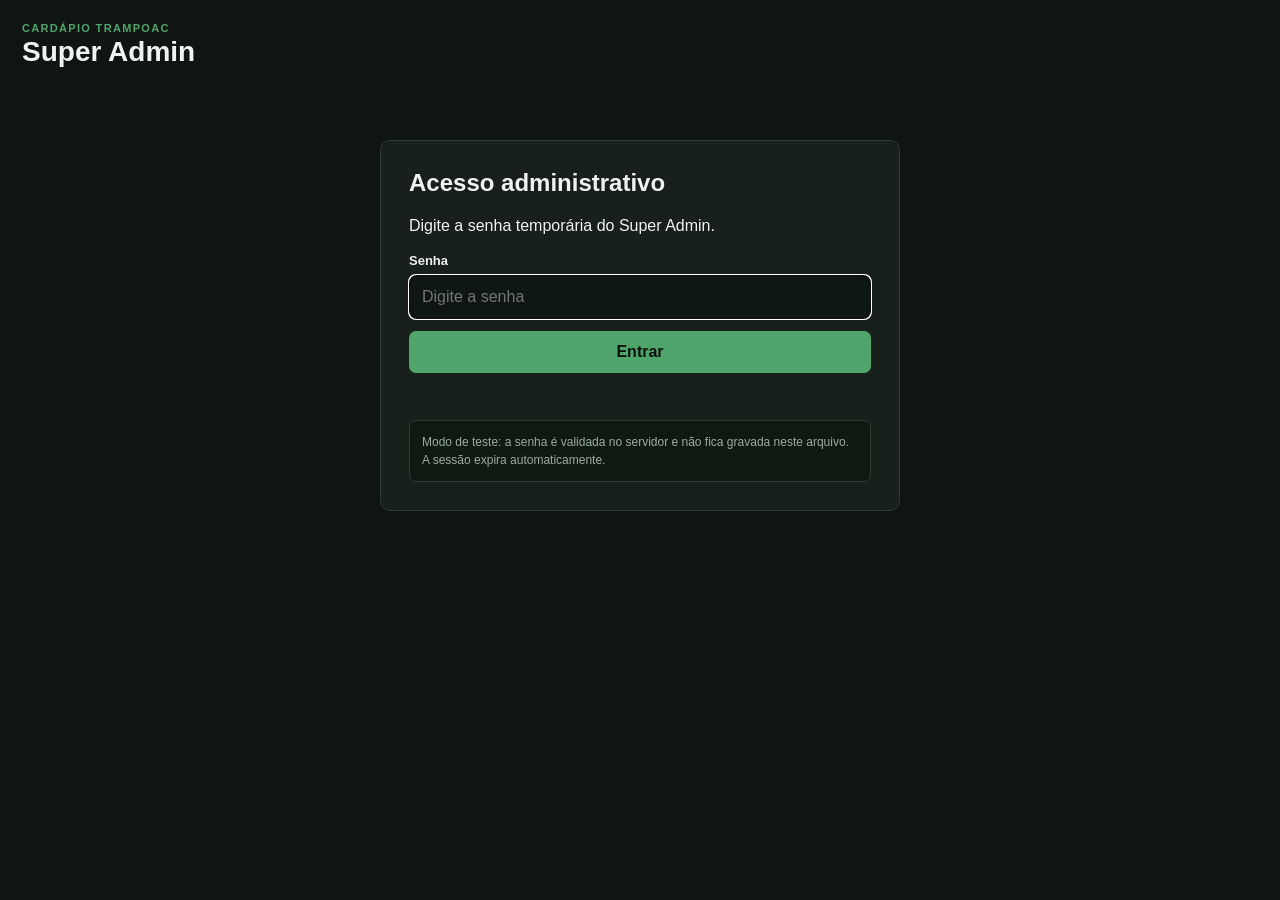
==== index.html @ 045f9733 "Add files via upload" ====
<!doctype html>
<html lang="pt-BR">
<head>
  <meta charset="utf-8">
  <meta name="viewport" content="width=device-width,initial-scale=1">
  <title>Super Admin — Cardápio TrampoAC</title>
  <link rel="icon" href="./favicon.ico">
  <link rel="stylesheet" href="./super-admin.css">
</head>
<body>
  <div class="app-shell">
    <header class="topbar">
      <div>
        <p class="eyebrow">CARDÁPIO TRAMPOAC</p>
        <h1>Super Admin</h1>
      </div>
      <div class="top-actions">
        <span id="adminIdentity" class="muted"></span>
        <button id="logoutBtn" class="ghost" hidden>Sair</button>
      </div>
    </header>

    <main>
      <section id="loginGate" class="panel login-panel">
        <h2>Acesso administrativo</h2>
        <p>Digite a senha temporária do Super Admin.</p>
        <label class="login-label" for="adminPassword">Senha</label>
        <input id="adminPassword" class="login-input" type="password" autocomplete="current-password" placeholder="Digite a senha">
        <button id="loginBtn" class="primary login-btn" type="button">Entrar</button>
        <p id="loginStatus" class="status"></p>
        <div class="notice">Modo de teste: a senha é validada no servidor e não fica gravada neste arquivo. A sessão expira automaticamente.</div>
      </section>

      <section id="deniedGate" class="panel login-panel" hidden>
        <h2>Sessão expirada</h2>
        <p>Sua sessão administrativa expirou ou ficou inválida.</p>
        <button id="backToLoginBtn" class="primary">Entrar novamente</button>
      </section>

      <section id="adminApp" hidden>
        <div class="metrics" id="metrics"></div>

        <nav class="tabs" aria-label="Áreas do painel">
          <button class="tab active" data-view="estabelecimentos">Estabelecimentos</button>
          <button class="tab" data-view="usuarios">Cadastros / usuários</button>
          <button class="tab" data-view="transferencias">Transferências</button>
          <button class="tab" data-view="sistema">Sistema</button>
        </nav>

        <section class="view active" id="view-estabelecimentos">
          <div class="section-head">
            <div><h2>Estabelecimentos</h2><p>Visualize ou abra o cardápio como cliente, ative/desative, transfira para outra conta ou exclua permanentemente.</p></div>
            <div class="search-row"><input id="storeSearch" placeholder="Buscar nome, slug ou e-mail"><button id="storeSearchBtn">Buscar</button></div>
          </div>
          <div id="storesTable" class="table-wrap"></div>
        </section>

        <section class="view" id="view-usuarios">
          <div class="section-head">
            <div><h2>Cadastros / usuários</h2><p>Contas que já entraram no sistema.</p></div>
            <div class="search-row"><input id="userSearch" placeholder="Buscar e-mail"><button id="userSearchBtn">Buscar</button></div>
          </div>
          <div id="usersTable" class="table-wrap"></div>
        </section>

        <section class="view" id="view-transferencias">
          <div class="section-head"><div><h2>Transferências</h2><p>Histórico e transferências que aguardam o novo e-mail entrar pela primeira vez.</p></div></div>
          <div id="transfersTable" class="table-wrap"></div>
        </section>

        <section class="view" id="view-sistema">
          <div class="section-head">
            <div><h2>Atualização global do sistema</h2><p>Força os dispositivos conectados a abandonar arquivos antigos e carregar a versão mais recente.</p></div>
            <button class="ghost" type="button" onclick="loadSystemStatus()">Atualizar status</button>
          </div>
          <div class="system-status-grid">
            <article class="system-status-card"><span>Versão atual</span><strong id="systemCacheVersion">—</strong></article>
            <article class="system-status-card"><span>Reset de emergência</span><strong id="systemEmergencyVersion">—</strong></article>
            <article class="system-status-card system-status-wide"><span>Última alteração</span><strong id="systemUpdatedAt">—</strong><small id="systemLastAction">—</small></article>
          </div>
          <div class="system-control-grid">
            <article class="system-control-card">
              <div><span class="system-kicker">USO NORMAL</span><h3>Forçar atualização global</h3><p>Todos os dispositivos que já possuem o controle global recebem a nova versão em tempo real e recarregam <code>app.js</code> e <code>style.css</code> com um novo identificador de cache.</p></div>
              <button class="primary system-main-action" type="button" id="forceUpdateBtn" onclick="forceGlobalUpdate()">⚡ Forçar atualização em todos</button>
            </article>
            <article class="system-control-card emergency">
              <div><span class="system-kicker danger-kicker">EMERGÊNCIA</span><h3>Reset completo de cache</h3><p>Além de gerar uma nova versão, manda os dispositivos limpar Cache Storage, remover Service Workers antigos e recarregar a aplicação.</p></div>
              <button class="danger system-main-action" type="button" id="emergencyResetBtn" onclick="emergencyGlobalReset()">Reset de emergência</button>
            </article>
          </div>
          <div class="notice system-note"><strong>Importante:</strong> navegadores que estiverem offline recebem a atualização assim que voltarem a abrir o site. Este recurso não apaga login, pedidos ou dados do cliente.</div>
          <div class="status" id="systemActionStatus"></div>
        </section>
      </section>
    </main>
  </div>

  <div id="transferModal" class="modal-backdrop" hidden>
    <div class="modal">
      <button id="closeTransferModal" class="modal-close" aria-label="Fechar">×</button>
      <p class="eyebrow">TRANSFERIR CARDÁPIO</p>
      <h2 id="transferTitle">Transferir estabelecimento</h2>
      <p class="muted">O proprietário atual perderá o acesso a este estabelecimento. Produtos, pedidos e configurações permanecem no mesmo cardápio.</p>
      <label>Novo e-mail</label>
      <input id="transferEmail" type="email" placeholder="cliente@gmail.com" autocomplete="email">
      <div class="notice">Se o e-mail já entrou no sistema, a troca é imediata. Caso ainda não tenha entrado, a transferência fica pendente e é concluída automaticamente no primeiro login dele.</div>
      <div class="modal-actions">
        <button id="confirmTransferBtn" class="danger">Confirmar transferência</button>
        <button id="cancelTransferBtn" class="ghost">Cancelar</button>
      </div>
      <p id="transferStatus" class="status"></p>
    </div>
  </div>


  <div id="menuModal" class="modal-backdrop" hidden>
    <div class="modal menu-modal">
      <button id="closeMenuModal" class="modal-close" aria-label="Fechar">×</button>
      <p class="eyebrow">VISÃO ADMINISTRATIVA DO CARDÁPIO</p>
      <h2 id="menuTitle">Cardápio</h2>
      <div id="menuMeta" class="menu-meta muted"></div>
      <div id="menuBody" class="menu-body"></div>
    </div>
  </div>



  <div id="userGodModal" class="modal-backdrop" hidden>
    <div class="modal god-modal">
      <button id="closeUserGodModal" class="modal-close" aria-label="Fechar">×</button>
      <p class="eyebrow">CONTROLE TOTAL DE USUÁRIO</p>
      <h2 id="userGodTitle">Ações GOD</h2>
      <p class="muted">ID: <span id="userGodId"></span></p>
      <label>E-mail de autenticação</label><input id="godUserEmail" type="email">
      <div class="inline-actions"><button id="saveUserEmailBtn" class="ghost">Alterar e-mail</button></div>
      <label>Nova senha direta</label><input id="godUserPassword" type="password" minlength="10" placeholder="Mínimo 10 caracteres">
      <div class="inline-actions"><button id="saveUserPasswordBtn" class="primary">Trocar senha</button><button id="toggleUserBlockBtn" class="ghost">Bloquear usuário</button></div>
      <div class="god-danger-zone"><strong>Zona de risco</strong><p>Excluir remove a conta do Supabase Auth. Estabelecimentos pertencentes ao usuário devem ser transferidos ou tratados pelo backend.</p><button id="deleteUserBtn" class="danger">Excluir usuário do Auth</button></div>
      <div class="modal-actions"><button id="cancelUserGodBtn" class="ghost">Fechar</button></div>
      <p id="userGodStatus" class="status"></p>
    </div>
  </div>

  <div id="storeGodModal" class="modal-backdrop" hidden>
    <div class="modal god-modal">
      <button id="closeStoreGodModal" class="modal-close" aria-label="Fechar">×</button>
      <p class="eyebrow">EDITAR ESTABELECIMENTO</p><h2 id="storeGodTitle">Editar estabelecimento</h2>
      <div class="god-form-grid">
        <div><label>Nome</label><input id="godStoreName"></div><div><label>Slug</label><input id="godStoreSlug"></div>
        <div><label>Telefone</label><input id="godStorePhone"></div><div><label>WhatsApp</label><input id="godStoreWhatsapp"></div>
        <div><label>Instagram</label><input id="godStoreInstagram"></div><div><label>E-mail de contato</label><input id="godStoreEmail" type="email"></div>
        <div class="full"><label>Endereço</label><input id="godStoreAddress"></div><div class="full"><label>Proprietário atual</label><input id="godStoreOwner" readonly></div>
      </div>
      <div class="modal-actions"><button id="saveStoreGodBtn" class="primary">Salvar alterações</button><button id="cancelStoreGodBtn" class="ghost">Cancelar</button></div><p id="storeGodStatus" class="status"></p>
    </div>
  </div>

  <div id="toast" class="toast" aria-live="polite"></div>
  <script src="./super-admin.js"></script>
</body>
</html>
---- super-admin.css ----
:root{--bg:#0f1512;--panel:#17201b;--panel2:#1c2821;--line:#2f3b34;--text:#eef4f0;--muted:#9aac9f;--green:#4fa56b;--red:#e06b65;--amber:#e0a94f;--blue:#6d9ee8}
*{box-sizing:border-box}body{margin:0;background:var(--bg);color:var(--text);font-family:Arial,Helvetica,sans-serif}.app-shell{max-width:1400px;margin:0 auto;padding:22px}.topbar{display:flex;justify-content:space-between;align-items:center;gap:20px;margin-bottom:20px}.topbar h1{margin:2px 0;font-size:28px}.eyebrow{margin:0;color:var(--green);font-size:11px;font-weight:800;letter-spacing:.12em}.muted{color:var(--muted)}button,input{font:inherit}.top-actions{display:flex;align-items:center;gap:10px}.panel,.view{background:var(--panel);border:1px solid var(--line);border-radius:10px}.login-panel{max-width:520px;padding:28px;margin:70px auto}.login-panel h2{margin-top:0}.primary,.danger,.ghost,.tab,.search-row button,.small-btn{border:0;border-radius:7px;padding:10px 14px;cursor:pointer;font-weight:700}.primary{background:var(--green);color:#061109}.danger{background:var(--red);color:#190504}.ghost{background:#27342d;color:var(--text);border:1px solid var(--line)}button:disabled{opacity:.5;cursor:not-allowed}.metrics{display:grid;grid-template-columns:repeat(6,minmax(120px,1fr));gap:12px;margin-bottom:18px}.metric{background:var(--panel);border:1px solid var(--line);border-radius:9px;padding:16px}.metric span{display:block;color:var(--muted);font-size:12px;margin-bottom:7px}.metric strong{font-size:25px}.tabs{display:flex;gap:8px;margin-bottom:14px;flex-wrap:wrap}.tab{background:#1b261f;color:var(--muted);border:1px solid var(--line)}.tab.active{background:var(--green);color:#08130b}.view{display:none;padding:18px}.view.active{display:block}.section-head{display:flex;justify-content:space-between;align-items:end;gap:18px;margin-bottom:16px}.section-head h2{margin:0 0 5px}.section-head p{margin:0;color:var(--muted)}.search-row{display:flex;gap:8px}.search-row input,.modal input{background:#0f1712;color:var(--text);border:1px solid var(--line);border-radius:7px;padding:10px 12px;min-width:260px}.search-row button{background:#2a3930;color:var(--text)}.table-wrap{overflow:auto;border:1px solid var(--line);border-radius:8px}table{width:100%;border-collapse:collapse;min-width:900px}th,td{text-align:left;padding:11px 12px;border-bottom:1px solid var(--line);font-size:13px;vertical-align:middle}th{background:#111914;color:#aebdb3;position:sticky;top:0}tr:hover td{background:#19251e}.badge{display:inline-flex;align-items:center;border-radius:999px;padding:4px 8px;font-size:11px;font-weight:800}.badge.on{background:#173d23;color:#8ce4a2}.badge.off{background:#44201f;color:#f5a19b}.badge.pending{background:#4a3715;color:#ffd277}.badge.done{background:#173d23;color:#8ce4a2}.badge.cancel{background:#333;color:#bbb}.actions{display:flex;gap:7px;white-space:nowrap}.small-btn{padding:7px 9px;font-size:12px;background:#2b3930;color:var(--text);border:1px solid var(--line)}.small-btn.warn{background:#4a3715;color:#ffd277}.small-btn.danger-lite{background:#40211f;color:#f0a29e}.empty,.loading{padding:28px;text-align:center;color:var(--muted)}.modal-backdrop{position:fixed;inset:0;background:#000a;display:flex;align-items:center;justify-content:center;padding:18px;z-index:30}.modal-backdrop[hidden]{display:none}.modal{width:min(560px,100%);background:var(--panel);border:1px solid var(--line);border-radius:12px;padding:24px;position:relative;box-shadow:0 20px 70px #0008}.modal h2{margin-top:6px}.modal label{display:block;font-size:13px;font-weight:800;margin:18px 0 7px}.modal input{width:100%;min-width:0}.modal-close{position:absolute;right:12px;top:10px;border:0;background:none;color:var(--muted);font-size:24px;cursor:pointer}.notice{margin-top:12px;padding:12px;background:#101812;border:1px solid var(--line);border-radius:7px;color:var(--muted);font-size:12px;line-height:1.5}.modal-actions{display:flex;gap:8px;margin-top:18px}.status{min-height:18px;color:var(--amber);font-size:13px}.toast{position:fixed;right:20px;bottom:20px;max-width:420px;background:#203127;color:var(--text);border:1px solid #405747;padding:12px 15px;border-radius:8px;opacity:0;transform:translateY(12px);pointer-events:none;transition:.2s}.toast.show{opacity:1;transform:translateY(0)}@media(max-width:950px){.metrics{grid-template-columns:repeat(3,1fr)}.section-head{align-items:stretch;flex-direction:column}.search-row input{min-width:0;flex:1}.search-row{width:100%}}@media(max-width:600px){.app-shell{padding:14px}.metrics{grid-template-columns:repeat(2,1fr)}.topbar{align-items:flex-start;flex-direction:column}.modal-actions{flex-direction:column}}
.login-label{display:block;font-size:13px;font-weight:800;margin:18px 0 7px}.login-input{width:100%;background:#0f1712;color:var(--text);border:1px solid var(--line);border-radius:7px;padding:12px;margin-bottom:12px}.login-btn{width:100%;padding:12px}.login-panel .notice{margin-top:16px}

.small-btn.view{background:#183047;color:#a9d1ff;border-color:#31506d}.small-btn.delete{background:#5a1c1c;color:#ffc1bd;border-color:#74302c}.menu-modal{width:min(1050px,100%);max-height:90vh;overflow:auto}.menu-meta{display:flex;gap:8px;align-items:center;flex-wrap:wrap;margin:0 0 16px}.menu-body{min-height:90px}.menu-grid{display:grid;grid-template-columns:repeat(2,minmax(0,1fr));gap:12px}.admin-product-card{display:grid;grid-template-columns:120px 1fr;background:#111914;border:1px solid var(--line);border-radius:9px;overflow:hidden}.admin-product-card.inactive-product{opacity:.68}.admin-product-img{width:120px;height:100%;min-height:145px;object-fit:cover;background:#0d120f}.admin-product-img.ph{display:flex;align-items:center;justify-content:center;color:var(--muted);font-size:11px}.admin-product-content{padding:13px}.admin-product-content h3{margin:7px 0 5px;font-size:17px}.admin-product-content p{margin:0 0 9px;color:var(--muted);font-size:12px;line-height:1.4}.product-top{display:flex;justify-content:space-between;gap:8px;align-items:center}.product-cat{font-size:10px;text-transform:uppercase;letter-spacing:.08em;color:#86c69a;font-weight:800}.variant-list{display:grid;gap:5px;margin-top:9px}.variant-row{display:flex;justify-content:space-between;gap:12px;padding:7px 8px;background:#17201b;border:1px solid #26342c;border-radius:6px;font-size:12px}.variant-row span{display:flex;flex-direction:column;gap:2px}.variant-row small{color:var(--muted);font-size:10px}.variant-row strong{white-space:nowrap;color:#b9ecc7}@media(max-width:760px){.menu-grid{grid-template-columns:1fr}.admin-product-card{grid-template-columns:90px 1fr}.admin-product-img{width:90px}}


.small-btn.open-menu{background:#173d23;color:#9bf2b2;border-color:#2f6b40}
.small-btn.open-menu:hover{background:#1e4b2c}
.menu-open-link{margin-left:auto;display:inline-flex;align-items:center;padding:7px 10px;border-radius:7px;background:#173d23;color:#9bf2b2;border:1px solid #2f6b40;text-decoration:none;font-size:12px;font-weight:800}
.menu-open-link:hover{background:#1e4b2c}
@media(max-width:760px){.actions{flex-wrap:wrap}.menu-open-link{margin-left:0;width:100%;justify-content:center}}

.system-status-grid{display:grid;grid-template-columns:180px 200px minmax(280px,1fr);gap:12px;margin-bottom:16px}.system-status-card{background:#111914;border:1px solid var(--line);border-radius:9px;padding:16px}.system-status-card span{display:block;color:var(--muted);font-size:12px;margin-bottom:8px}.system-status-card strong{display:block;font-size:24px}.system-status-card small{display:block;color:var(--muted);margin-top:6px;line-height:1.4}.system-control-grid{display:grid;grid-template-columns:1fr 1fr;gap:14px}.system-control-card{display:flex;flex-direction:column;justify-content:space-between;gap:22px;min-height:250px;padding:22px;border:1px solid var(--line);border-radius:10px;background:#111914}.system-control-card.emergency{border-color:#5c302c;background:#191110}.system-control-card h3{margin:4px 0 8px;font-size:20px}.system-control-card p{margin:0;color:var(--muted);line-height:1.6;font-size:13px}.system-control-card code{color:#cfe7d6}.system-kicker{font-size:10px;font-weight:900;letter-spacing:.13em;color:var(--green)}.danger-kicker{color:#f09a92}.system-main-action{width:100%;padding:13px 16px}.system-note{margin-top:16px}.system-note strong{color:var(--text)}@media(max-width:800px){.system-status-grid,.system-control-grid{grid-template-columns:1fr}.system-status-wide{grid-column:auto}}


/* SuperAdmin GOD */
.god-modal{width:min(700px,100%)}
.inline-actions{display:flex;gap:8px;margin-top:9px;flex-wrap:wrap}
.god-danger-zone{margin-top:20px;padding:14px;border:1px solid #74302c;border-radius:8px;background:#251313}
.god-danger-zone strong{color:#ffc1bd}.god-danger-zone p{color:#d8a7a4;font-size:12px;line-height:1.5}
.god-form-grid{display:grid;grid-template-columns:1fr 1fr;gap:10px}.god-form-grid .full{grid-column:1/-1}.god-form-grid label{margin-top:10px}.god-form-grid input{width:100%;min-width:0}
.product-god-actions{display:flex;gap:7px;flex-wrap:wrap;margin-top:12px;padding-top:10px;border-top:1px solid var(--line)}
@media(max-width:650px){.god-form-grid{grid-template-columns:1fr}.god-form-grid .full{grid-column:auto}}
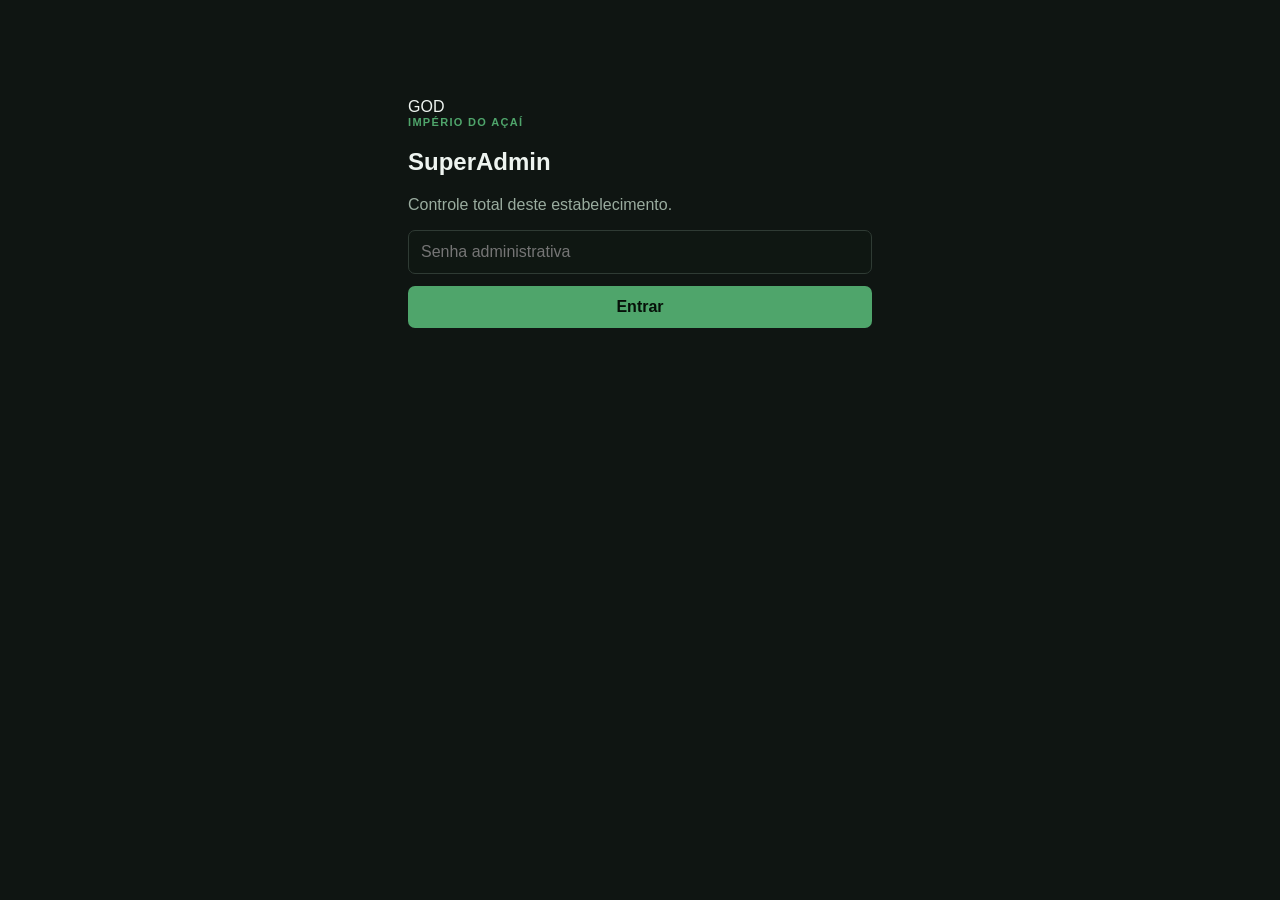
==== commit 213caa15: "Transforma painel em SuperAdmin exclusivo do Império" ====
--- a/index.html
+++ b/index.html
@@ -1,161 +1,108 @@
 <!doctype html>
 <html lang="pt-BR">
 <head>
-  <meta charset="utf-8">
-  <meta name="viewport" content="width=device-width,initial-scale=1">
-  <title>Super Admin — Cardápio TrampoAC</title>
-  <link rel="icon" href="./favicon.ico">
-  <link rel="stylesheet" href="./super-admin.css">
+<meta charset="utf-8"><meta name="viewport" content="width=device-width,initial-scale=1">
+<meta name="robots" content="noindex,nofollow,noarchive"><meta name="theme-color" content="#090b10">
+<title>SuperAdmin GOD — Império do Açaí</title>
+<link rel="icon" href="./favicon.ico"><link rel="stylesheet" href="./super-admin.css?v=2">
 </head>
 <body>
-  <div class="app-shell">
-    <header class="topbar">
-      <div>
-        <p class="eyebrow">CARDÁPIO TRAMPOAC</p>
-        <h1>Super Admin</h1>
+<section id="loginGate" class="login-gate">
+  <div class="login-panel">
+    <div class="god-mark">GOD</div>
+    <p class="eyebrow">IMPÉRIO DO AÇAÍ</p><h1>SuperAdmin</h1>
+    <p class="muted">Controle total deste estabelecimento.</p>
+    <input id="adminPassword" class="login-input" type="password" autocomplete="current-password" placeholder="Senha administrativa">
+    <button id="loginBtn" class="primary login-btn">Entrar</button>
+    <p id="loginStatus" class="status"></p>
+  </div>
+</section>
+
+<section id="adminApp" hidden>
+<header class="topbar">
+  <div><p class="eyebrow">SUPERADMIN GOD</p><h1>Império do Açaí</h1></div>
+  <div class="top-actions"><span id="storeBadge" class="badge">—</span><button id="logoutBtn" class="ghost">Sair</button></div>
+</header>
+<div class="shell">
+  <aside class="sidebar">
+    <button class="tab active" data-view="dashboard">Visão geral</button>
+    <button class="tab" data-view="store">Estabelecimento</button>
+    <button class="tab" data-view="products">Produtos</button>
+    <button class="tab" data-view="orders">Pedidos</button>
+    <button class="tab" data-view="team">Equipe</button>
+    <button class="tab" data-view="owner">Proprietário</button>
+    <button class="tab danger-tab" data-view="danger">Zona GOD</button>
+  </aside>
+  <main class="main">
+    <section id="view-dashboard" class="view active">
+      <div class="section-head"><div><p class="eyebrow">CONTROLE TOTAL</p><h2>Visão geral</h2></div><button id="refreshBtn" class="ghost">Atualizar</button></div>
+      <div class="metrics">
+        <div class="metric"><span>Produtos</span><strong id="mProducts">—</strong></div>
+        <div class="metric"><span>Pedidos</span><strong id="mOrders">—</strong></div>
+        <div class="metric"><span>Equipe</span><strong id="mTeam">—</strong></div>
+        <div class="metric"><span>Faturamento</span><strong id="mRevenue">—</strong></div>
       </div>
-      <div class="top-actions">
-        <span id="adminIdentity" class="muted"></span>
-        <button id="logoutBtn" class="ghost" hidden>Sair</button>
+      <div class="panel"><h3>Resumo da loja</h3><div id="storeSummary" class="summary-grid"></div></div>
+    </section>
+
+    <section id="view-store" class="view">
+      <div class="section-head"><div><p class="eyebrow">CONFIGURAÇÃO</p><h2>Estabelecimento</h2></div></div>
+      <div class="panel form-grid">
+        <label>Nome<input id="storeNome"></label><label>Slug<input id="storeSlug"></label>
+        <label>Telefone<input id="storeTelefone"></label><label>WhatsApp<input id="storeWhatsapp"></label>
+        <label>Instagram<input id="storeInstagram"></label><label>E-mail de contato<input id="storeEmail"></label>
+        <label class="full">Endereço<input id="storeEndereco"></label><label>Fuso<input id="storeFuso"></label>
+        <label>Status<select id="storeAtivo"><option value="true">Ativo</option><option value="false">Desativado</option></select></label>
+        <div class="full actions"><button id="saveStoreBtn" class="primary">Salvar alterações</button></div>
       </div>
-    </header>
+    </section>
 
-    <main>
-      <section id="loginGate" class="panel login-panel">
-        <h2>Acesso administrativo</h2>
-        <p>Digite a senha temporária do Super Admin.</p>
-        <label class="login-label" for="adminPassword">Senha</label>
-        <input id="adminPassword" class="login-input" type="password" autocomplete="current-password" placeholder="Digite a senha">
-        <button id="loginBtn" class="primary login-btn" type="button">Entrar</button>
-        <p id="loginStatus" class="status"></p>
-        <div class="notice">Modo de teste: a senha é validada no servidor e não fica gravada neste arquivo. A sessão expira automaticamente.</div>
-      </section>
+    <section id="view-products" class="view">
+      <div class="section-head"><div><p class="eyebrow">CARDÁPIO</p><h2>Produtos</h2></div><input id="productSearch" class="search" placeholder="Buscar produto"></div>
+      <div id="productsList" class="cards"></div>
+    </section>
 
-      <section id="deniedGate" class="panel login-panel" hidden>
-        <h2>Sessão expirada</h2>
-        <p>Sua sessão administrativa expirou ou ficou inválida.</p>
-        <button id="backToLoginBtn" class="primary">Entrar novamente</button>
-      </section>
+    <section id="view-orders" class="view">
+      <div class="section-head"><div><p class="eyebrow">OPERAÇÃO</p><h2>Pedidos</h2></div><button id="reloadOrdersBtn" class="ghost">Recarregar</button></div>
+      <div id="ordersList" class="table-wrap"></div>
+    </section>
 
-      <section id="adminApp" hidden>
-        <div class="metrics" id="metrics"></div>
+    <section id="view-team" class="view">
+      <div class="section-head"><div><p class="eyebrow">ACESSOS</p><h2>Equipe</h2></div></div>
+      <div id="teamList" class="cards"></div>
+    </section>
 
-        <nav class="tabs" aria-label="Áreas do painel">
-          <button class="tab active" data-view="estabelecimentos">Estabelecimentos</button>
-          <button class="tab" data-view="usuarios">Cadastros / usuários</button>
-          <button class="tab" data-view="transferencias">Transferências</button>
-          <button class="tab" data-view="sistema">Sistema</button>
-        </nav>
+    <section id="view-owner" class="view">
+      <div class="section-head"><div><p class="eyebrow">SUPABASE AUTH</p><h2>Proprietário</h2></div></div>
+      <div id="ownerInfo" class="panel"></div>
+      <div class="panel form-grid">
+        <label class="full">Novo e-mail<input id="ownerEmail" type="email"></label>
+        <label class="full">Nova senha<input id="ownerPassword" type="password" placeholder="mínimo 10 caracteres"></label>
+        <div class="full actions wrap">
+          <button id="ownerEmailBtn" class="primary">Alterar e-mail</button>
+          <button id="ownerPasswordBtn" class="primary">Trocar senha</button>
+          <button id="ownerRecoveryBtn" class="ghost">Enviar redefinição</button>
+          <button id="ownerBanBtn" class="danger">Bloquear</button>
+          <button id="ownerUnbanBtn" class="success">Desbloquear</button>
+        </div>
+      </div>
+    </section>
 
-        <section class="view active" id="view-estabelecimentos">
-          <div class="section-head">
-            <div><h2>Estabelecimentos</h2><p>Visualize ou abra o cardápio como cliente, ative/desative, transfira para outra conta ou exclua permanentemente.</p></div>
-            <div class="search-row"><input id="storeSearch" placeholder="Buscar nome, slug ou e-mail"><button id="storeSearchBtn">Buscar</button></div>
-          </div>
-          <div id="storesTable" class="table-wrap"></div>
-        </section>
-
-        <section class="view" id="view-usuarios">
-          <div class="section-head">
-            <div><h2>Cadastros / usuários</h2><p>Contas que já entraram no sistema.</p></div>
-            <div class="search-row"><input id="userSearch" placeholder="Buscar e-mail"><button id="userSearchBtn">Buscar</button></div>
-          </div>
-          <div id="usersTable" class="table-wrap"></div>
-        </section>
-
-        <section class="view" id="view-transferencias">
-          <div class="section-head"><div><h2>Transferências</h2><p>Histórico e transferências que aguardam o novo e-mail entrar pela primeira vez.</p></div></div>
-          <div id="transfersTable" class="table-wrap"></div>
-        </section>
-
-        <section class="view" id="view-sistema">
-          <div class="section-head">
-            <div><h2>Atualização global do sistema</h2><p>Força os dispositivos conectados a abandonar arquivos antigos e carregar a versão mais recente.</p></div>
-            <button class="ghost" type="button" onclick="loadSystemStatus()">Atualizar status</button>
-          </div>
-          <div class="system-status-grid">
-            <article class="system-status-card"><span>Versão atual</span><strong id="systemCacheVersion">—</strong></article>
-            <article class="system-status-card"><span>Reset de emergência</span><strong id="systemEmergencyVersion">—</strong></article>
-            <article class="system-status-card system-status-wide"><span>Última alteração</span><strong id="systemUpdatedAt">—</strong><small id="systemLastAction">—</small></article>
-          </div>
-          <div class="system-control-grid">
-            <article class="system-control-card">
-              <div><span class="system-kicker">USO NORMAL</span><h3>Forçar atualização global</h3><p>Todos os dispositivos que já possuem o controle global recebem a nova versão em tempo real e recarregam <code>app.js</code> e <code>style.css</code> com um novo identificador de cache.</p></div>
-              <button class="primary system-main-action" type="button" id="forceUpdateBtn" onclick="forceGlobalUpdate()">⚡ Forçar atualização em todos</button>
-            </article>
-            <article class="system-control-card emergency">
-              <div><span class="system-kicker danger-kicker">EMERGÊNCIA</span><h3>Reset completo de cache</h3><p>Além de gerar uma nova versão, manda os dispositivos limpar Cache Storage, remover Service Workers antigos e recarregar a aplicação.</p></div>
-              <button class="danger system-main-action" type="button" id="emergencyResetBtn" onclick="emergencyGlobalReset()">Reset de emergência</button>
-            </article>
-          </div>
-          <div class="notice system-note"><strong>Importante:</strong> navegadores que estiverem offline recebem a atualização assim que voltarem a abrir o site. Este recurso não apaga login, pedidos ou dados do cliente.</div>
-          <div class="status" id="systemActionStatus"></div>
-        </section>
-      </section>
-    </main>
-  </div>
-
-  <div id="transferModal" class="modal-backdrop" hidden>
-    <div class="modal">
-      <button id="closeTransferModal" class="modal-close" aria-label="Fechar">×</button>
-      <p class="eyebrow">TRANSFERIR CARDÁPIO</p>
-      <h2 id="transferTitle">Transferir estabelecimento</h2>
-      <p class="muted">O proprietário atual perderá o acesso a este estabelecimento. Produtos, pedidos e configurações permanecem no mesmo cardápio.</p>
-      <label>Novo e-mail</label>
-      <input id="transferEmail" type="email" placeholder="cliente@gmail.com" autocomplete="email">
-      <div class="notice">Se o e-mail já entrou no sistema, a troca é imediata. Caso ainda não tenha entrado, a transferência fica pendente e é concluída automaticamente no primeiro login dele.</div>
-      <div class="modal-actions">
-        <button id="confirmTransferBtn" class="danger">Confirmar transferência</button>
-        <button id="cancelTransferBtn" class="ghost">Cancelar</button>
+    <section id="view-danger" class="view">
+      <div class="section-head"><div><p class="eyebrow danger-text">AÇÕES IRREVERSÍVEIS</p><h2>Zona GOD</h2></div></div>
+      <div class="danger-zone">
+        <h3>Poder total do Império</h3><p>Estas ações são restritas ao estabelecimento Império do Açaí.</p>
+        <div class="actions wrap">
+          <button id="disableStoreBtn" class="danger">Desativar loja</button>
+          <button id="enableStoreBtn" class="success">Reativar loja</button>
+          <button id="deleteOwnerBtn" class="danger">Excluir usuário proprietário</button>
+          <button id="deleteStoreBtn" class="danger heavy">Excluir estabelecimento</button>
+        </div>
       </div>
-      <p id="transferStatus" class="status"></p>
-    </div>
-  </div>
-
-
-  <div id="menuModal" class="modal-backdrop" hidden>
-    <div class="modal menu-modal">
-      <button id="closeMenuModal" class="modal-close" aria-label="Fechar">×</button>
-      <p class="eyebrow">VISÃO ADMINISTRATIVA DO CARDÁPIO</p>
-      <h2 id="menuTitle">Cardápio</h2>
-      <div id="menuMeta" class="menu-meta muted"></div>
-      <div id="menuBody" class="menu-body"></div>
-    </div>
-  </div>
-
-
-
-  <div id="userGodModal" class="modal-backdrop" hidden>
-    <div class="modal god-modal">
-      <button id="closeUserGodModal" class="modal-close" aria-label="Fechar">×</button>
-      <p class="eyebrow">CONTROLE TOTAL DE USUÁRIO</p>
-      <h2 id="userGodTitle">Ações GOD</h2>
-      <p class="muted">ID: <span id="userGodId"></span></p>
-      <label>E-mail de autenticação</label><input id="godUserEmail" type="email">
-      <div class="inline-actions"><button id="saveUserEmailBtn" class="ghost">Alterar e-mail</button></div>
-      <label>Nova senha direta</label><input id="godUserPassword" type="password" minlength="10" placeholder="Mínimo 10 caracteres">
-      <div class="inline-actions"><button id="saveUserPasswordBtn" class="primary">Trocar senha</button><button id="toggleUserBlockBtn" class="ghost">Bloquear usuário</button></div>
-      <div class="god-danger-zone"><strong>Zona de risco</strong><p>Excluir remove a conta do Supabase Auth. Estabelecimentos pertencentes ao usuário devem ser transferidos ou tratados pelo backend.</p><button id="deleteUserBtn" class="danger">Excluir usuário do Auth</button></div>
-      <div class="modal-actions"><button id="cancelUserGodBtn" class="ghost">Fechar</button></div>
-      <p id="userGodStatus" class="status"></p>
-    </div>
-  </div>
-
-  <div id="storeGodModal" class="modal-backdrop" hidden>
-    <div class="modal god-modal">
-      <button id="closeStoreGodModal" class="modal-close" aria-label="Fechar">×</button>
-      <p class="eyebrow">EDITAR ESTABELECIMENTO</p><h2 id="storeGodTitle">Editar estabelecimento</h2>
-      <div class="god-form-grid">
-        <div><label>Nome</label><input id="godStoreName"></div><div><label>Slug</label><input id="godStoreSlug"></div>
-        <div><label>Telefone</label><input id="godStorePhone"></div><div><label>WhatsApp</label><input id="godStoreWhatsapp"></div>
-        <div><label>Instagram</label><input id="godStoreInstagram"></div><div><label>E-mail de contato</label><input id="godStoreEmail" type="email"></div>
-        <div class="full"><label>Endereço</label><input id="godStoreAddress"></div><div class="full"><label>Proprietário atual</label><input id="godStoreOwner" readonly></div>
-      </div>
-      <div class="modal-actions"><button id="saveStoreGodBtn" class="primary">Salvar alterações</button><button id="cancelStoreGodBtn" class="ghost">Cancelar</button></div><p id="storeGodStatus" class="status"></p>
-    </div>
-  </div>
-
-  <div id="toast" class="toast" aria-live="polite"></div>
-  <script src="./super-admin.js"></script>
-</body>
-</html>
+    </section>
+  </main>
+</div>
+</section>
+<div id="toast" class="toast"></div>
+<script src="./super-admin.js?v=2"></script>
+</body></html>
